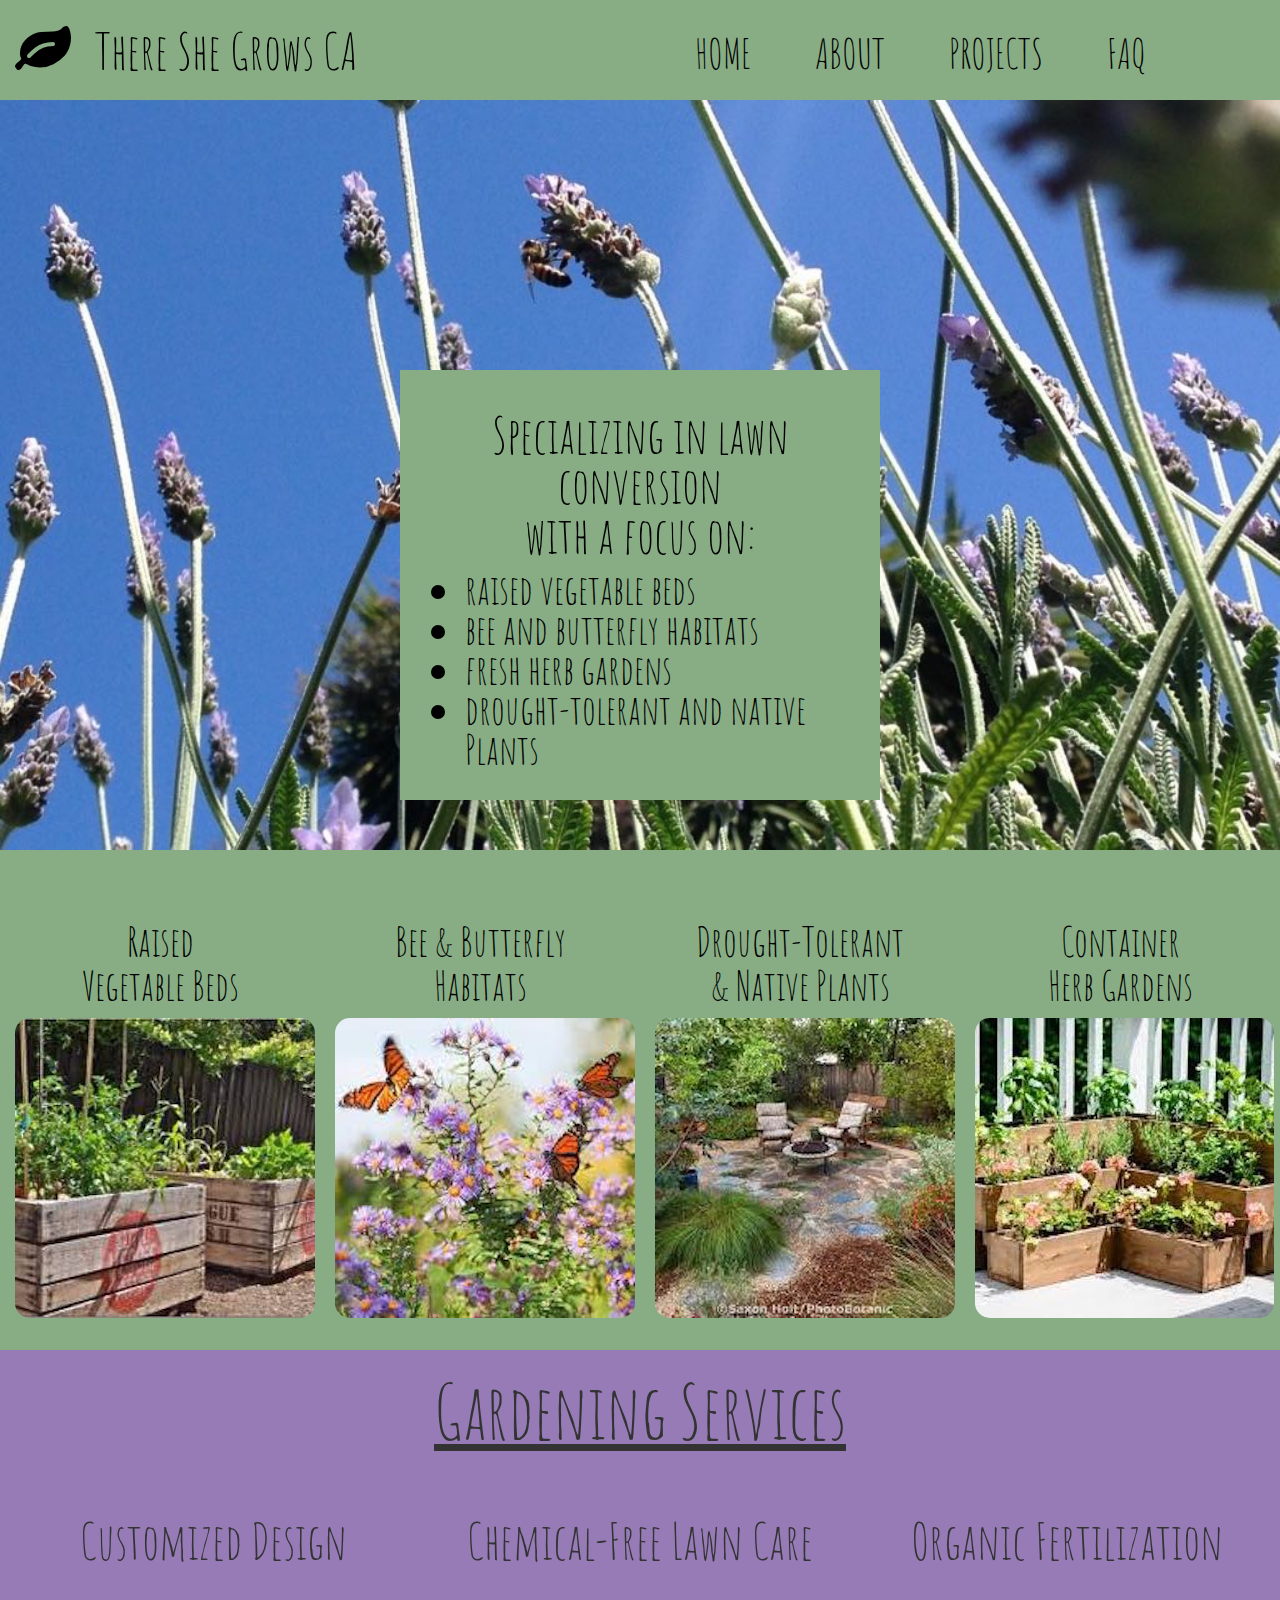
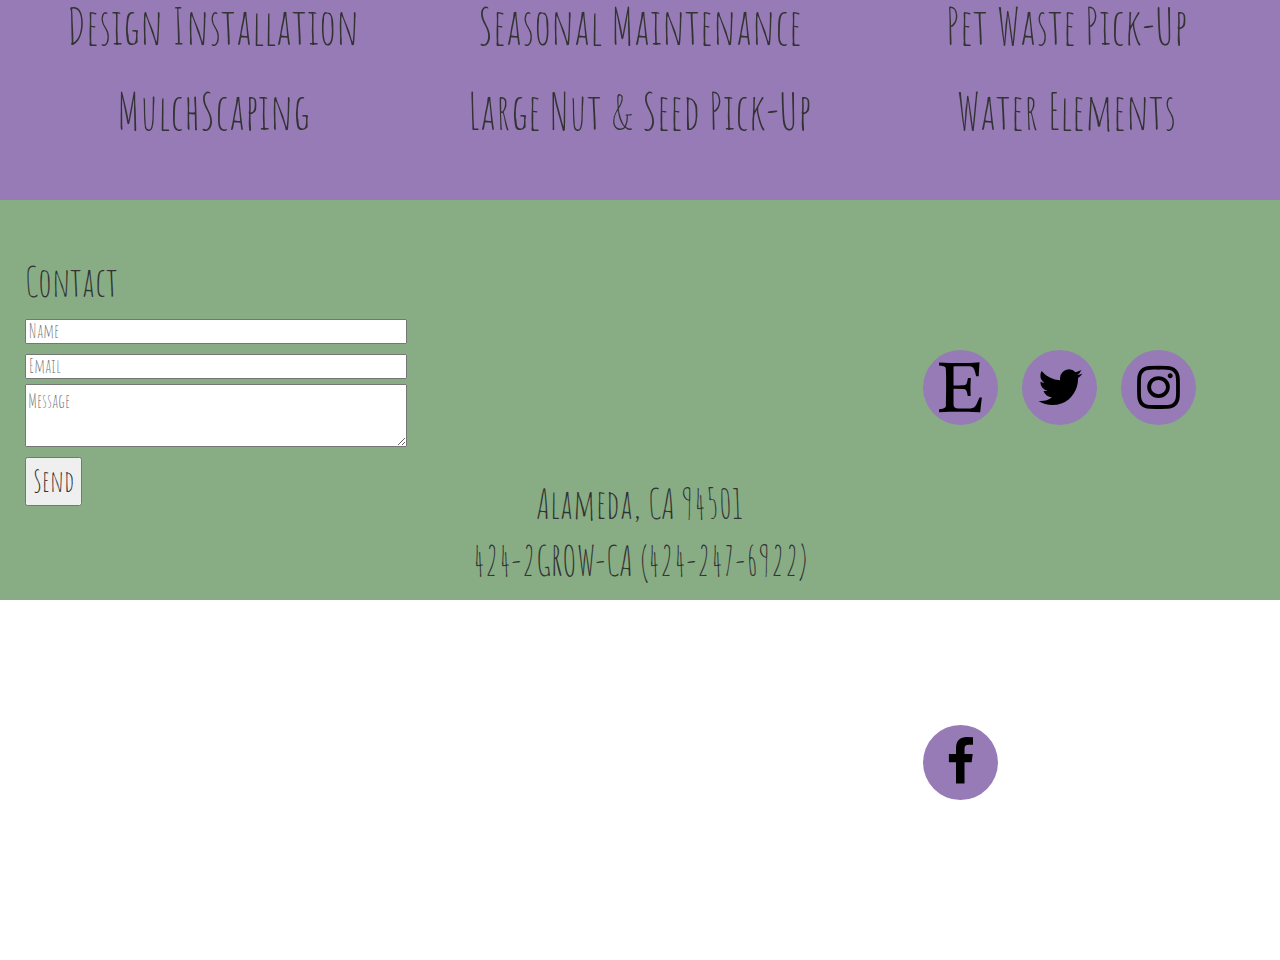
==== index.html @ d095cbda "Initial homepage draft" ====
<!DOCTYPE html>

<html lang="en">

	<head>
		
		<meta name="viewport" content="width=device-width, initial-scale=1">

		<title>There She Grows CA</title>

		<link rel="stylesheet" href="https://maxcdn.bootstrapcdn.com/bootstrap/3.3.7/css/bootstrap.min.css" integrity="sha384-BVYiiSIFeK1dGmJRAkycuHAHRg32OmUcww7on3RYdg4Va+PmSTsz/K68vbdEjh4u" crossorigin="anonymous">

		<link rel="stylesheet" href="<script src="https://maxcdn.bootstrapcdn.com/bootstrap/3.3.7/js/bootstrap.min.js" integrity="sha384-Tc5IQib027qvyjSMfHjOMaLkfuWVxZxUPnCJA7l2mCWNIpG9mGCD8wGNIcPD7Txa" crossorigin="anonymous"></script>
		
		<link rel="stylesheet" href="https://maxcdn.bootstrapcdn.com/font-awesome/4.7.0/css/font-awesome.min.css">

		<link href="https://fonts.googleapis.com/css?family=Amatic+SC" rel="stylesheet">

		<link rel="stylesheet" href="css/main.css">


	</head>

	<body>
		
		<nav class="container-fluid">

			<div class="row">			
				
				<div class="col-md-6">
					<i class="fa fa-leaf fa-4x" aria-hidden="true"></i>
					<h1>There She Grows CA</h1>
				</div>

					<ul class="col-md-6">
					<li><a href="index.html">HOME</a></li>
					<li><a href="about.html">ABOUT</a></li>
					<li><a href="project.html">PROJECTS</a></li>
					<li><a href="faq.html">FAQ</a></li>
					<li><a href="contact.html">CONTACT</a></li>
				</ul>
			</div>
		</nav>

		<header>
			
			<div class="frame">
				<h1>Specializing in lawn conversion<br>with a focus on:</h1>
				<ul>
					<li>raised vegetable beds</li>
					<li>bee and butterfly habitats</li>
					<li>fresh herb gardens</li>
					<li>drought-tolerant and native Plants</li>
				</ul>
			</div>

		</header>

		<section id="gardentypes" class="container-fluid">

			<div class="row">
				<div class="images">
					<a class="col-md-3" href="#" target="_blank">
						<h2>Raised<br>Vegetable Beds</h2>
						<img src="images/veggiebed.jpeg" alt="Raised vegetable garden">
					</a>
				</div>
				<div class="images">
					<a class="col-md-3" href="#" target="_blank">
						<h2>Bee &amp; Butterfly<br>Habitats</h2>
						<img src="images/butterfly.jpeg" alt="Butterfly among flowers">
					</a>
				</div>
				<div class="images">
					<a class="col-md-3" href="#" target="_blank">
						<h2>Drought-Tolerant<br>&amp; Native Plants</h2>
						<img src="images/nativeplant.jpeg" alt="Landscaped garden">
					</a>
				</div>
				<div class="images">
					<a class="col-md-3" href="#" target="_blank">
						<h2>Container<br>Herb Gardens</h2>
						<img src="images/herbgarden.jpeg" alt="Herb gardent">
					</a>
				</div>	
			</div>

		</section>

		<section id="services" class="container-fluid">
				
			<h3>Gardening Services</h3>	

			<ul class="list-unstyled row">	
				
				<li class="col-md-4"><h4>Customized Design</h4></li>
				<li class="col-md-4"><h4>Chemical-Free Lawn Care</h4></li>
				<li class="col-md-4"><h4>Organic Fertilization</h4></li>
	
			</ul>
			
			<ul class="list-unstyled row">

				<li class="col-md-4"><h4>Design Installation</h4></li>
				<li class="col-md-4"><h4>Seasonal Maintenance</h4></li>
				<li class="col-md-4"><h4>Pet Waste Pick-Up</h4></li>

			</ul>
			
			<ul class="list-unstyled row">	
				<li class="col-md-4"><h4>MulchScaping</h4></li>
				<li class="col-md-4"><h4>Large Nut &amp; Seed Pick-Up</h4></li>
				<li class="col-md-4"><h4>Water Elements</h4></li>
			</ul>

		</section>

		<section id="contact" class="row">

			<div class="contact col-md-4">
				<h5>Contact</h5>
				<input type="text" placeholder="Name"><br>
				<input type="email" placeholder="Email"><br>
				<textarea placeholder="Message"></textarea><br>
				<button>Send</button>
			</div>

			<div class="map col-md-4">

				<iframe src="https://www.google.com/maps/embed?pb=!1m18!1m12!1m3!1d50469.8854899033!2d-122.31340691813635!3d37.75797225291655!2m3!1f0!2f0!3f0!3m2!1i1024!2i768!4f13.1!3m3!1m2!1s0x808f80d8f2cf1595%3A0x66ff99cf60016f14!2sAlameda%2C+CA!5e0!3m2!1sen!2sus!4v1485395112477" width="300" height="200" frameborder="0" style="border:0" allowfullscreen></iframe>
				
				<p>Alameda, CA 94501<br>424-2GROW-CA (424-247-6922)</p>

			</div>

			<div class="social col-md-4">
				
				<ul class="social-icons">

					<a href="https://www.etsy.com/shop/ThereSheGrowsCA" target="_blank">
						<i class="fa fa-etsy fa-2x" aria-hidden="true"></i>
					</a>

					<a href="https://twitter.com/thereshegrowsca" target="_blank">
						<i class="fa fa-twitter fa-2x" aria-hidden="true"></i>
					</a>

					<a href="https://www.instagram.com/thereshegrowsca" target="_blank">
						<i class="fa fa-instagram fa-2x" aria-hidden="true"></i>
					</a>

					<a href="https://facebook.com/thereshegrowsca" target="_blank">
						<i class="fa fa-facebook fa-2x" aria-hidden="true"></i>
					</a>

				</ul>	

			</div>

		</section>

		<footer>
			

		</footer>


	    <!-- jQuery (necessary for Bootstrap's JavaScript plugins) -->
	    <script src="https://ajax.googleapis.com/ajax/libs/jquery/1.12.4/jquery.min.js"></script>
	    <!-- Include all compiled plugins (below), or include individual files as needed -->
	    <script src="js/bootstrap.min.js"></script>
		
	    <script src="https://maxcdn.bootstrapcdn.com/bootstrap/3.3.7/js/bootstrap.min.js" integrity="sha384-Tc5IQib027qvyjSMfHjOMaLkfuWVxZxUPnCJA7l2mCWNIpG9mGCD8wGNIcPD7Txa" crossorigin="anonymous"></script>


	</body>
</html>
---- css/main.css ----
body {
	margin: 0;
	padding: 0;
}

nav {
	background-color: #88AD85;
	height: 100px;
}

nav i {
	display: inline-block;
	color: #000;
	margin-top: 22px;
}

nav h1 {
	display: inline-block;
	font-family: "Amatic SC", cursive;
	color: #000;
	font-size: 50px;
	padding-left: 20px;
}

nav li {
	display: inline-block;
	font-family: "Amatic SC", cursive;
	font-size: 40px;
	margin-top: 25px;
	margin-left: 20px;
	padding: 0 20px;
}

nav a {
	text-decoration: none;
	color: #000;
}

nav a:hover {
	text-decoration: none;
	color: #A573BA;
}

header {
	background-image: url(../images/lavenderandbee.jpg);
	background-repeat: no-repeat;
	background-size: 100% 100%;
	background-position: 100% 100%;
	color: #fff;
	height: 750px;
	position: relative;
}

.frame {
	background-color: #88AD85;
	position: absolute;
	margin: 270px 400px;
	padding: 20px 20px;
}

header h1 {
	font-size: 50px;
	text-align: center;
	font-family: "Amatic SC", cursive;	
	color: #000;
	line-height: 50px;
}

header li {
	font-size: 40px;
	font-family: "Amatic SC", cursive;	
	color: #000;
	line-height: 40px;
	margin-left: 5px;
}

#gardentypes {
	height: 500px;
}

#gardentypes .row {
	height: 500px;
	background-color: #88AD85;
}

#gardentypes .images {
	margin-top: 50px;
	text-align: center;
}

#gardentypes img {
	border-radius: 5%;
}

#gardentypes h2 {
	text-align: center;
	font-family: "Amatic SC", cursive;
	font-size: 40px;
	color: #000;
}

#gardentypes a:hover,
#gardentypes h2:hover {
	text-decoration: none;
	color: #A573BA;
}

#services {
	display: block;
	height: 450px;
	background-color: #967BB6;
}

h3 {
	font-family: "Amatic SC", cursive;
	font-size: 75px;
	text-align: center;
	text-decoration: underline;
	margin-bottom: 50px;
}

h4 {
	font-family: "Amatic SC", cursive;
	font-size: 50px;
	text-align: center;
}

#contact {
	background-color: #88AD85;
	height: 400px;
}

.contact {
	padding-left: 40px;
	padding-top: 50px;
}

.contact h5 {
	display: block;
	font-family: "Amatic SC", cursive;
	font-size: 40px;
}

.contact input {
	width: 100%;
	height: 25px;
	margin: 5px 0;
	font-size: 20px;
	font-family: "Amatic SC", cursive;
}

.contact textarea {
	width: 100%;
	height: 100px
	margin: 5px 0;
	font-size: 20px;
	font-family: "Amatic SC", cursive;
}

.contact button {
	margin: 5px 0;
	font-family: "Amatic SC", cursive;
	font-size: 30px;
}

.map {
	text-align: center;
	padding-top: 50px;
}

#contact p {
	font-family: "Amatic SC", cursive;
	font-size: 40px;
	padding-top: 20px;
}

#contact i {
	background-color: #967BB6;
	color: #000;
	margin: 150px 10px;
	padding-top: 12px;
	font-size: 50px;
	border-radius: 50%;
	height: 75px;
	width: 75px;
	text-align: center;
}

#contact i:hover {
	color: #88AD85;
}
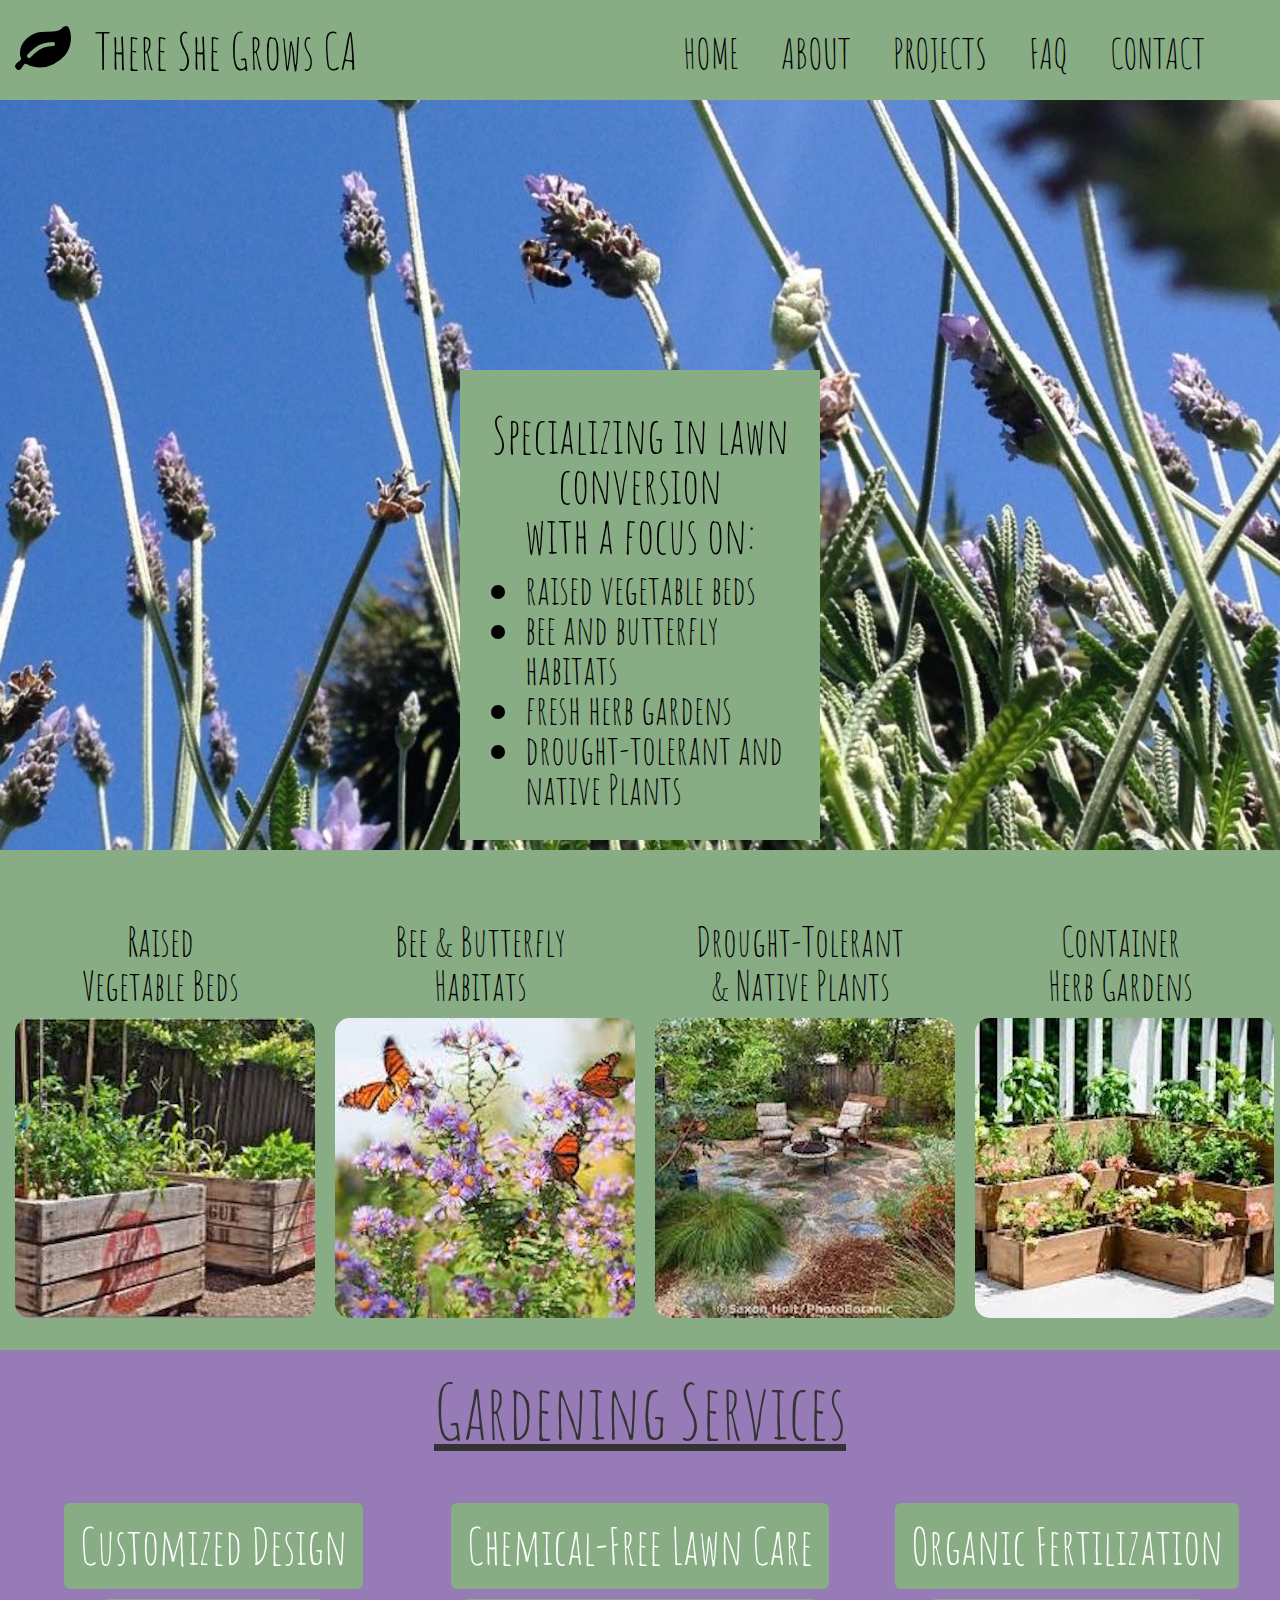
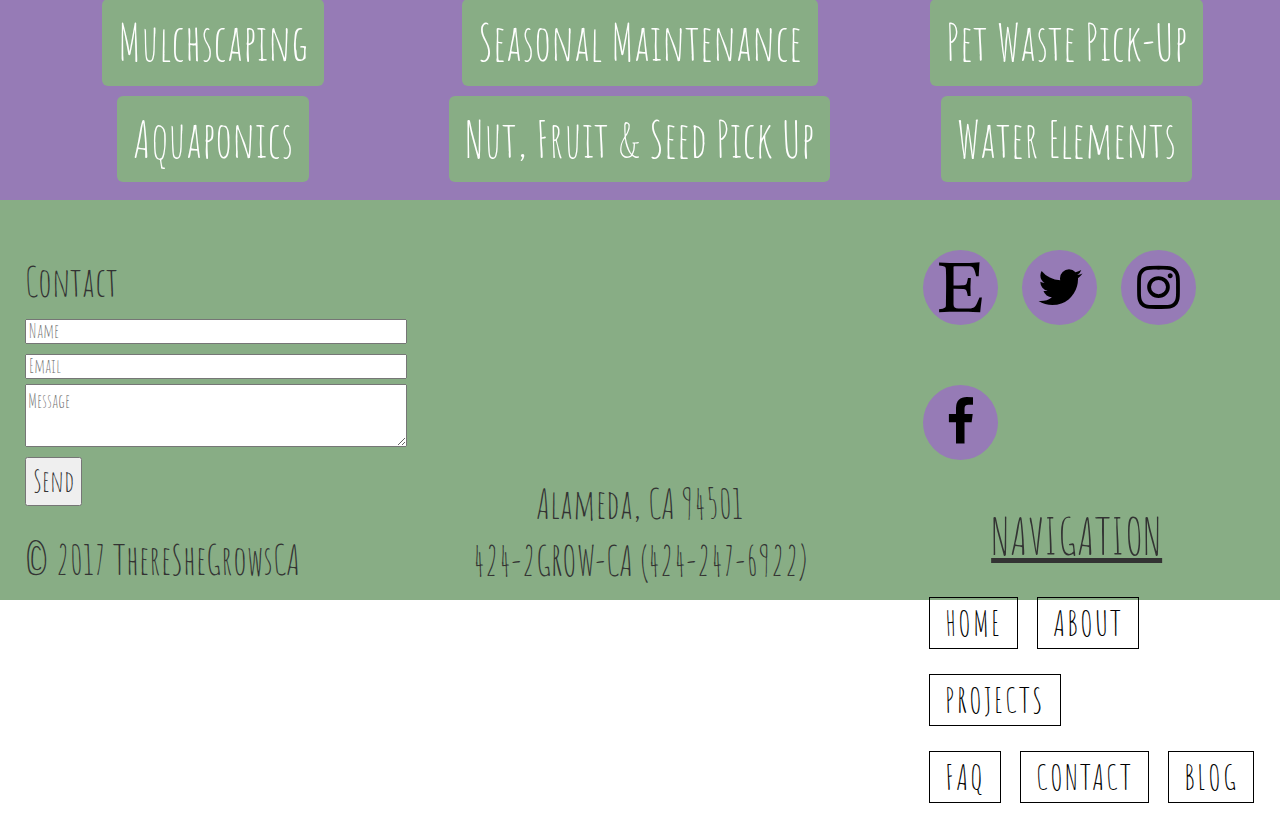
==== commit 117a010f: "Added modals and footer to homepage, added other html pages" ====
--- a/index.html
+++ b/index.html
@@ -32,12 +32,13 @@
 					<h1>There She Grows CA</h1>
 				</div>
 
-					<ul class="col-md-6">
+				<ul class="col-md-6">
 					<li><a href="index.html">HOME</a></li>
 					<li><a href="about.html">ABOUT</a></li>
 					<li><a href="project.html">PROJECTS</a></li>
 					<li><a href="faq.html">FAQ</a></li>
 					<li><a href="contact.html">CONTACT</a></li>
+					<li><a href="blog.html">BLOG</a></li>
 				</ul>
 			</div>
 		</nav>
@@ -93,36 +94,214 @@
 
 			<ul class="list-unstyled row">	
 				
-				<li class="col-md-4"><h4>Customized Design</h4></li>
-				<li class="col-md-4"><h4>Chemical-Free Lawn Care</h4></li>
-				<li class="col-md-4"><h4>Organic Fertilization</h4></li>
+				<li class="col-md-4">
+					<!-- Button trigger modal -->
+					<button type="button" class="btn btn-primary btn-lg" data-toggle="modal" data-target="#myModal">
+					  Customized Design
+					</button>
+
+					<!-- Modal -->
+					<div class="modal fade" id="myModal" tabindex="-1" role="dialog" aria-labelledby="myModalLabel">
+					  <div class="modal-dialog" role="document">
+					    <div class="modal-content">
+					      <div class="modal-header">
+					        <button type="button" class="close" data-dismiss="modal" aria-label="Close"><span aria-hidden="true">&times;</span></button>
+					      </div>
+					      <div class="modal-body">
+					      	Free initial consultation. Your design can be an overall transformation, small projects around the yard, or a combo.
+					      </div>
+					    </div>
+					  </div>
+					</div>
+				</li>
+
+				<li class="col-md-4">
+					<!-- Button trigger modal -->
+					<button type="button" class="btn btn-primary btn-lg" data-toggle="modal" data-target="#myModal">
+					  Chemical-Free Lawn Care
+					</button>
+
+					<!-- Modal -->
+					<div class="modal fade" id="myModal" tabindex="-1" role="dialog" aria-labelledby="myModalLabel">
+					  <div class="modal-dialog" role="document">
+					    <div class="modal-content">
+					      <div class="modal-header">
+					        <button type="button" class="close" data-dismiss="modal" aria-label="Close"><span aria-hidden="true">&times;</span></button>
+					      </div>
+					      <div class="modal-body">
+					      	Crowd out lawn weeds with natural methods and avoid chemicals in your landscaping and gardens with hand weeding.
+					      </div>
+					    </div>
+					  </div>
+					</div>
+				</li>
+
+				<li class="col-md-4">
+					<!-- Button trigger modal -->
+					<button type="button" class="btn btn-primary btn-lg" data-toggle="modal" data-target="#myModal">
+					  Organic Fertilization
+					</button>
+
+					<!-- Modal -->
+					<div class="modal fade" id="myModal" tabindex="-1" role="dialog" aria-labelledby="myModalLabel">
+					  <div class="modal-dialog" role="document">
+					    <div class="modal-content">
+					      <div class="modal-header">
+					        <button type="button" class="close" data-dismiss="modal" aria-label="Close"><span aria-hidden="true">&times;</span></button>
+					      </div>
+					      <div class="modal-body">
+					      	As nutrients are absorbed by plants and diluted by rain, they need to be replaced. Chemical fertilizers only provide a few nutrients. For truly healthy plants, full spectrum organic fertilization is the best option.
+					      </div>
+					    </div>
+					  </div>
+					</div>
+				</li>
 	
 			</ul>
 			
 			<ul class="list-unstyled row">
 
-				<li class="col-md-4"><h4>Design Installation</h4></li>
-				<li class="col-md-4"><h4>Seasonal Maintenance</h4></li>
-				<li class="col-md-4"><h4>Pet Waste Pick-Up</h4></li>
+				<li class="col-md-4">
+					<!-- Button trigger modal -->
+					<button type="button" class="btn btn-primary btn-lg" data-toggle="modal" data-target="#myModal">
+					  Mulchscaping
+					</button>
+
+					<!-- Modal -->
+					<div class="modal fade" id="myModal" tabindex="-1" role="dialog" aria-labelledby="myModalLabel">
+					  <div class="modal-dialog" role="document">
+					    <div class="modal-content">
+					      <div class="modal-header">
+					        <button type="button" class="close" data-dismiss="modal" aria-label="Close"><span aria-hidden="true">&times;</span></button>
+					      </div>
+					      <div class="modal-body">
+					      	Mulch is an easy way to create beautiful curb appeal and habitat for beneficial insects and microbes. It also helps plants retain moisture.
+					      </div>
+					    </div>
+					  </div>
+					</div>
+				</li>
+
+				<li class="col-md-4">
+					<!-- Button trigger modal -->
+					<button type="button" class="btn btn-primary btn-lg" data-toggle="modal" data-target="#myModal">
+					  Seasonal Maintenance
+					</button>
+
+					<!-- Modal -->
+					<div class="modal fade" id="myModal" tabindex="-1" role="dialog" aria-labelledby="myModalLabel">
+					  <div class="modal-dialog" role="document">
+					    <div class="modal-content">
+					      <div class="modal-header">
+					        <button type="button" class="close" data-dismiss="modal" aria-label="Close"><span aria-hidden="true">&times;</span></button>
+					      </div>
+					      <div class="modal-body">
+					      	Is your yard out of control? Customizable clean ups can be once per year, twice per year, or more often, depending on the growth cycle of your yard, trees, and landscaping.
+					      </div>
+					    </div>
+					  </div>
+					</div>
+				</li>
+				<li class="col-md-4">
+					<!-- Button trigger modal -->
+					<button type="button" class="btn btn-primary btn-lg" data-toggle="modal" data-target="#myModal">
+					  Pet Waste Pick-Up
+					</button>
+
+					<!-- Modal -->
+					<div class="modal fade" id="myModal" tabindex="-1" role="dialog" aria-labelledby="myModalLabel">
+					  <div class="modal-dialog" role="document">
+					    <div class="modal-content">
+					      <div class="modal-header">
+					        <button type="button" class="close" data-dismiss="modal" aria-label="Close"><span aria-hidden="true">&times;</span></button>
+					      </div>
+					      <div class="modal-body">
+					      	Love your pets but hate the mess they leave in the yard? Add pet waste pick-up to your other services for a waste-free yard.
+					      </div>
+					    </div>
+					  </div>
+					</div>
+				</li>
 
 			</ul>
 			
 			<ul class="list-unstyled row">	
-				<li class="col-md-4"><h4>MulchScaping</h4></li>
-				<li class="col-md-4"><h4>Large Nut &amp; Seed Pick-Up</h4></li>
-				<li class="col-md-4"><h4>Water Elements</h4></li>
+				<li class="col-md-4">
+					<!-- Button trigger modal -->
+					<button type="button" class="btn btn-primary btn-lg" data-toggle="modal" data-target="#myModal">
+					  Aquaponics
+					</button>
+
+					<!-- Modal -->
+					<div class="modal fade" id="myModal" tabindex="-1" role="dialog" aria-labelledby="myModalLabel">
+					  <div class="modal-dialog" role="document">
+					    <div class="modal-content">
+					      <div class="modal-header">
+					        <button type="button" class="close" data-dismiss="modal" aria-label="Close"><span aria-hidden="true">&times;</span></button>
+					      </div>
+					      <div class="modal-body">
+					      	Use your existing fish tank to grow nutritious micro greens and lettuces year round, which in turn filter the fish tank water naturally. No aquarium? No problem! Let us set that up for you, as well.
+					      </div>
+					    </div>
+					  </div>
+					</div>
+				</li>
+
+				<li class="col-md-4">
+					<!-- Button trigger modal -->
+					<button type="button" class="btn btn-primary btn-lg" data-toggle="modal" data-target="#myModal">
+					  Nut, Fruit &amp; Seed Pick Up
+					</button>
+
+					<!-- Modal -->
+					<div class="modal fade" id="myModal" tabindex="-1" role="dialog" aria-labelledby="myModalLabel">
+					  <div class="modal-dialog" role="document">
+					    <div class="modal-content">
+					      <div class="modal-header">
+					        <button type="button" class="close" data-dismiss="modal" aria-label="Close"><span aria-hidden="true">&times;</span></button>
+					      </div>
+					      <div class="modal-body">
+					      	Trees that continuously or seasonally drop large seeds, nuts and fruit can attract critters and insects. Our specialized tools make quick work of removing them from your lawn and landscaping.
+					      </div>
+					    </div>
+					  </div>
+					</div>
+				</li>
+
+				<li class="col-md-4">
+					<!-- Button trigger modal -->
+					<button type="button" class="btn btn-primary btn-lg" data-toggle="modal" data-target="#myModal">
+					  Water Elements
+					</button>
+
+					<!-- Modal -->
+					<div class="modal fade" id="myModal" tabindex="-1" role="dialog" aria-labelledby="myModalLabel">
+					  <div class="modal-dialog" role="document">
+					    <div class="modal-content">
+					      <div class="modal-header">
+					        <button type="button" class="close" data-dismiss="modal" aria-label="Close"><span aria-hidden="true">&times;</span></button>
+					      </div>
+					      <div class="modal-body">
+					      	Save water by installing water barrels and drip irrigation for landscaping, container gardens and raised bed gardens. Encourage birds to visit your yard and control the insect population with a custom designed birdbath.
+					      </div>
+					    </div>
+					  </div>
+					</div>
+				</li>
+
 			</ul>
 
 		</section>
 
-		<section id="contact" class="row">
+		<footer id="contact" class="row">
 
 			<div class="contact col-md-4">
 				<h5>Contact</h5>
 				<input type="text" placeholder="Name"><br>
 				<input type="email" placeholder="Email"><br>
 				<textarea placeholder="Message"></textarea><br>
-				<button>Send</button>
+				<button>Send</button><br>
+				<p>&copy; 2017 ThereSheGrowsCA</p>
 			</div>
 
 			<div class="map col-md-4">
@@ -153,14 +332,20 @@
 						<i class="fa fa-facebook fa-2x" aria-hidden="true"></i>
 					</a>
 
-				</ul>	
-
-			</div>
-
-		</section>
-
-		<footer>
-			
+				</ul>
+
+				<p class="nav">NAVIGATION</p>
+
+				<ul class="navbar">
+					<li><a href="index.html">HOME</a></li>
+					<li><a href="about.html">ABOUT</a></li>
+					<li><a href="project.html">PROJECTS</a></li><br>
+					<li><a href="faq.html">FAQ</a></li>
+					<li><a href="contact.html">CONTACT</a></li>
+					<li><a href="blog.html">BLOG</a></li>
+				</ul>
+
+			</div>
 
 		</footer>
 
@@ -170,7 +355,7 @@
 	    <!-- Include all compiled plugins (below), or include individual files as needed -->
 	    <script src="js/bootstrap.min.js"></script>
 		
-	    <script src="https://maxcdn.bootstrapcdn.com/bootstrap/3.3.7/js/bootstrap.min.js" integrity="sha384-Tc5IQib027qvyjSMfHjOMaLkfuWVxZxUPnCJA7l2mCWNIpG9mGCD8wGNIcPD7Txa" crossorigin="anonymous"></script>
+	    <!-- <script src="https://maxcdn.bootstrapcdn.com/bootstrap/3.3.7/js/bootstrap.min.js" integrity="sha384-Tc5IQib027qvyjSMfHjOMaLkfuWVxZxUPnCJA7l2mCWNIpG9mGCD8wGNIcPD7Txa" crossorigin="anonymous"></script> -->
 
 
 	</body>
--- a/css/main.css
+++ b/css/main.css
@@ -27,8 +27,8 @@
 	font-family: "Amatic SC", cursive;
 	font-size: 40px;
 	margin-top: 25px;
-	margin-left: 20px;
-	padding: 0 20px;
+	margin-left: 18px;
+	padding: 0 10px;
 }
 
 nav a {
@@ -54,7 +54,7 @@
 .frame {
 	background-color: #88AD85;
 	position: absolute;
-	margin: 270px 400px;
+	margin: 270px 460px;
 	padding: 20px 20px;
 }
 
@@ -119,9 +119,17 @@
 	margin-bottom: 50px;
 }
 
-h4 {
-	font-family: "Amatic SC", cursive;
-	font-size: 50px;
+#services button,
+.modal-header,
+.modal-body {
+	font-family: "Amatic SC", cursive;
+	font-size: 50px;
+	text-align: center;
+	background-color: #88AD85;
+	border: none;
+}
+
+#services .col-md-4 {
 	text-align: center;
 }
 
@@ -177,7 +185,7 @@
 #contact i {
 	background-color: #967BB6;
 	color: #000;
-	margin: 150px 10px;
+	margin: 50px 10px 10px 10px;
 	padding-top: 12px;
 	font-size: 50px;
 	border-radius: 50%;
@@ -190,12 +198,36 @@
 	color: #88AD85;
 }
 
-
-
-
-
-
-
-
-
-
+#contact .nav {
+	text-align: center;
+	text-decoration: underline;
+	font-size: 50px;
+}
+
+#contact .navbar li {
+	display: inline-block;
+	font-family: "Amatic SC", cursive;
+	font-size: 35px;
+	margin-top: 25px;
+	margin-left: 15px;
+	padding: 0 15px;
+	letter-spacing: 2px;
+	border: 1px solid #000;
+}
+
+#contact .navbar a {
+	text-decoration: none;
+	color: #000;
+}
+
+#contact .navbar a:hover {
+	text-decoration: none;
+	color: #A573BA;
+}
+
+
+
+
+
+
+
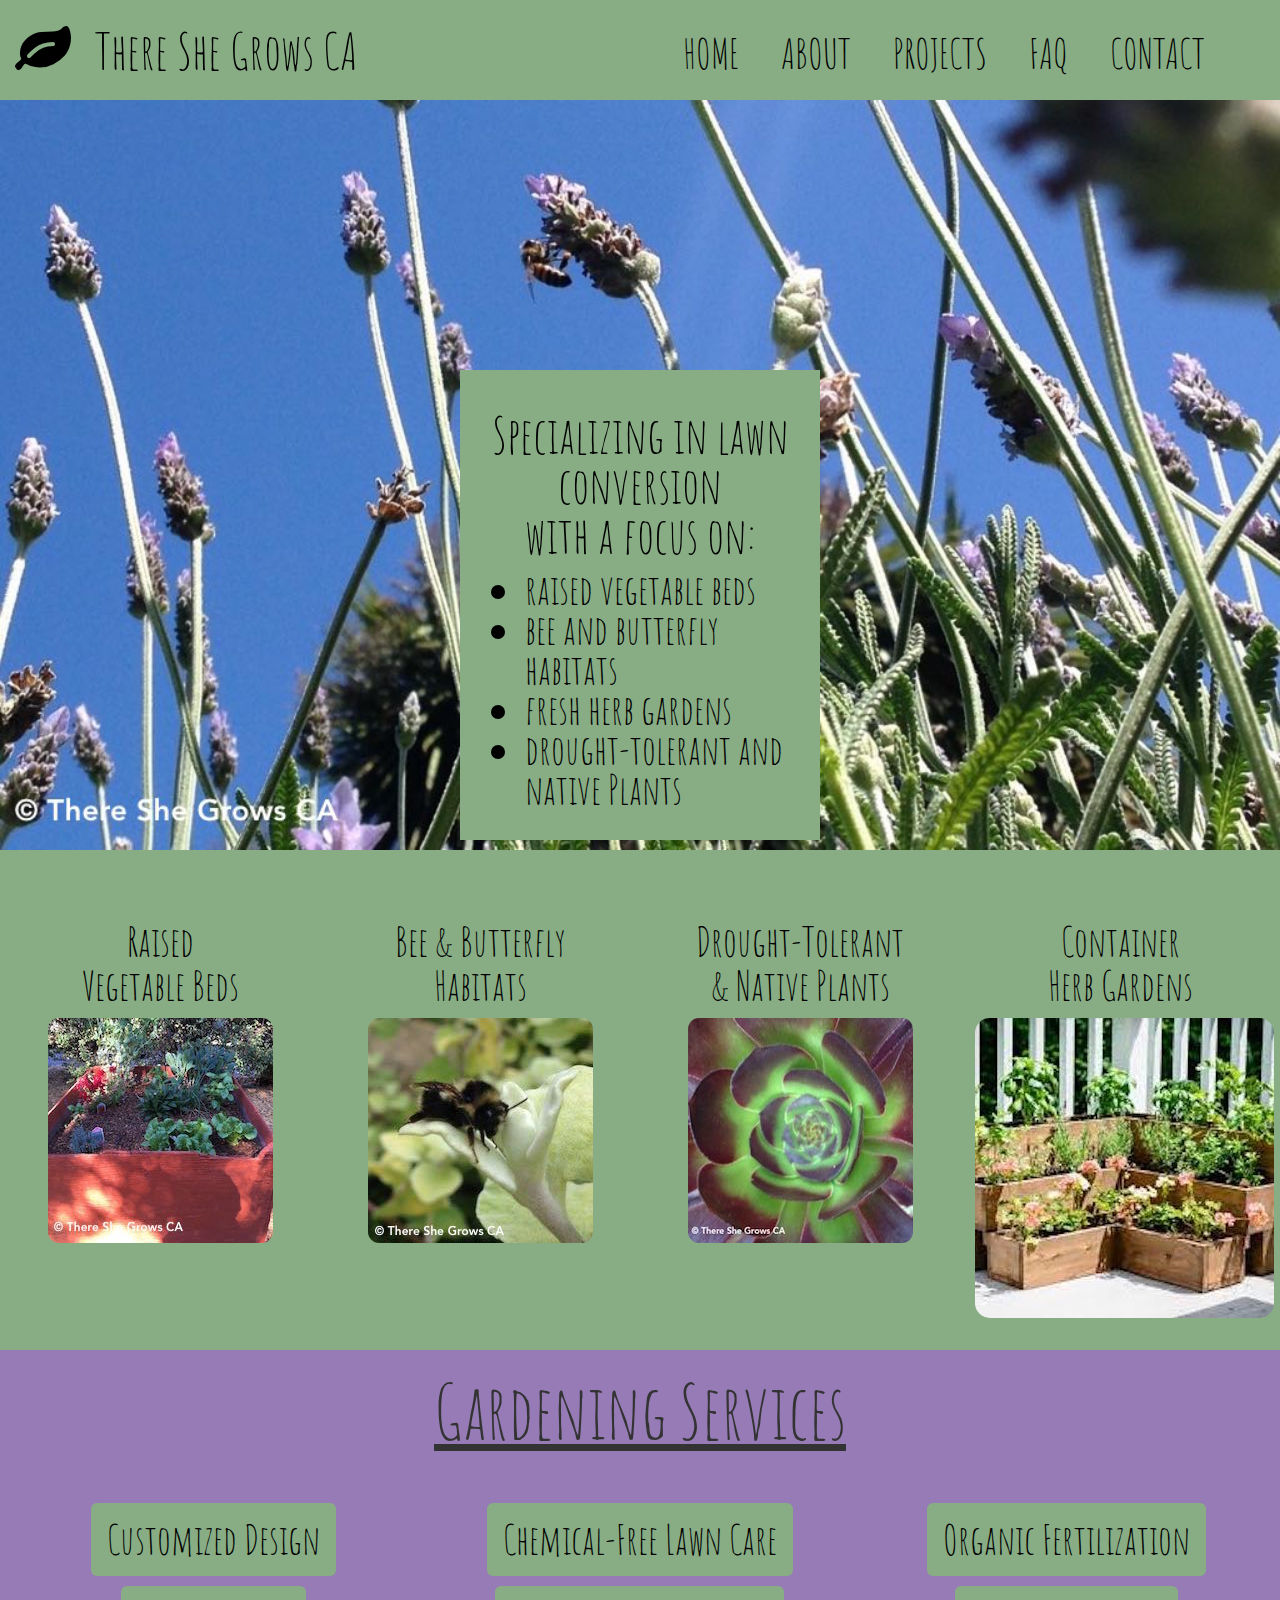
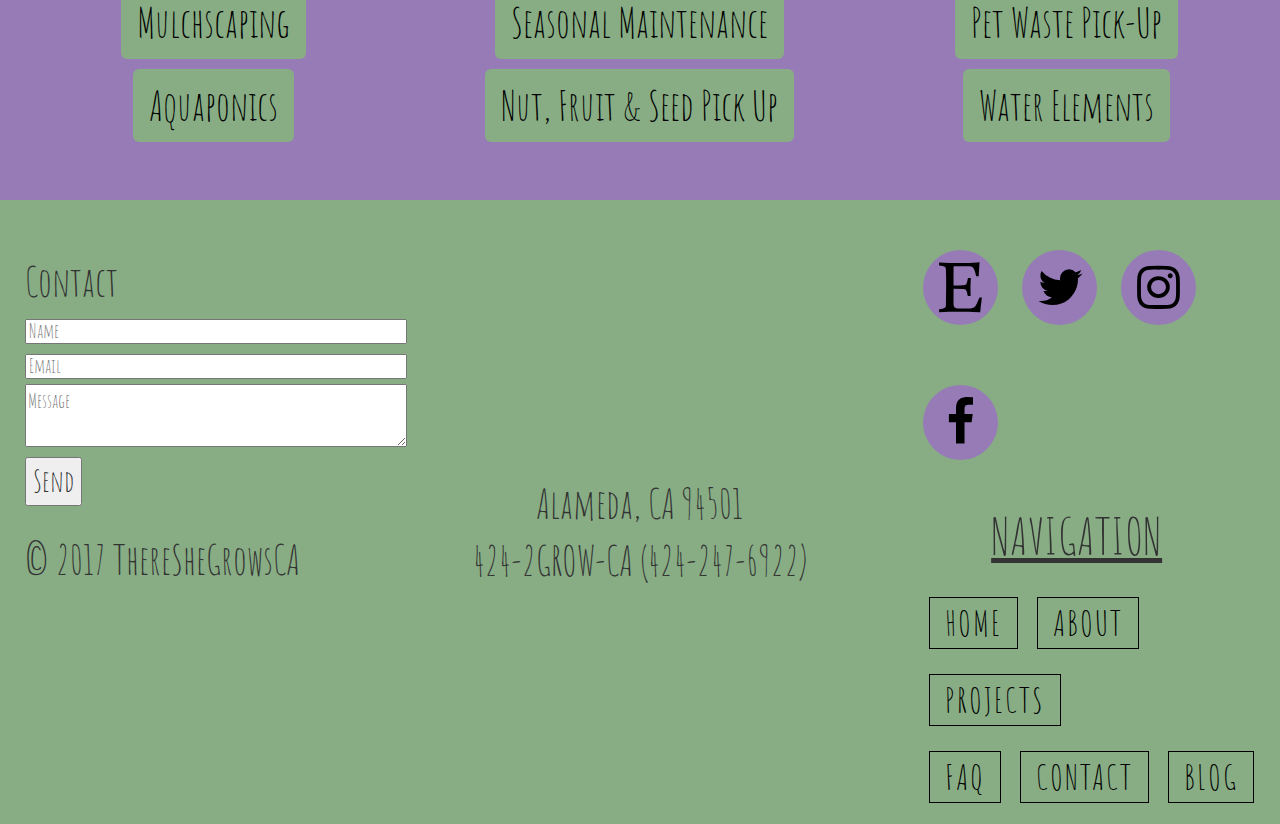
==== commit ebd8c33d: "Completed remaining pages of website" ====
--- a/index.html
+++ b/index.html
@@ -4,6 +4,8 @@
 
 	<head>
 		
+		<link rel="shortcut icon" href="favicon.ico">
+		<meta charset="utf-8">
 		<meta name="viewport" content="width=device-width, initial-scale=1">
 
 		<title>There She Grows CA</title>
@@ -35,7 +37,7 @@
 				<ul class="col-md-6">
 					<li><a href="index.html">HOME</a></li>
 					<li><a href="about.html">ABOUT</a></li>
-					<li><a href="project.html">PROJECTS</a></li>
+					<li><a href="projects.html">PROJECTS</a></li>
 					<li><a href="faq.html">FAQ</a></li>
 					<li><a href="contact.html">CONTACT</a></li>
 					<li><a href="blog.html">BLOG</a></li>
@@ -63,19 +65,19 @@
 				<div class="images">
 					<a class="col-md-3" href="#" target="_blank">
 						<h2>Raised<br>Vegetable Beds</h2>
-						<img src="images/veggiebed.jpeg" alt="Raised vegetable garden">
+						<img src="images/veggiebed.jpg" alt="Raised vegetable garden">
 					</a>
 				</div>
 				<div class="images">
 					<a class="col-md-3" href="#" target="_blank">
 						<h2>Bee &amp; Butterfly<br>Habitats</h2>
-						<img src="images/butterfly.jpeg" alt="Butterfly among flowers">
+						<img src="images/pollinator.jpg" alt="Butterfly among flowers">
 					</a>
 				</div>
 				<div class="images">
 					<a class="col-md-3" href="#" target="_blank">
 						<h2>Drought-Tolerant<br>&amp; Native Plants</h2>
-						<img src="images/nativeplant.jpeg" alt="Landscaped garden">
+						<img src="images/nativeplant.jpg" alt="Landscaped garden">
 					</a>
 				</div>
 				<div class="images">
@@ -339,7 +341,7 @@
 				<ul class="navbar">
 					<li><a href="index.html">HOME</a></li>
 					<li><a href="about.html">ABOUT</a></li>
-					<li><a href="project.html">PROJECTS</a></li><br>
+					<li><a href="projects.html">PROJECTS</a></li><br>
 					<li><a href="faq.html">FAQ</a></li>
 					<li><a href="contact.html">CONTACT</a></li>
 					<li><a href="blog.html">BLOG</a></li>
--- a/css/main.css
+++ b/css/main.css
@@ -1,8 +1,10 @@
 body {
 	margin: 0;
 	padding: 0;
-}
-
+	background-color: #88AD85;
+}
+
+/*All pages nav bar*/
 nav {
 	background-color: #88AD85;
 	height: 100px;
@@ -41,6 +43,7 @@
 	color: #A573BA;
 }
 
+/*Home page*/
 header {
 	background-image: url(../images/lavenderandbee.jpg);
 	background-repeat: no-repeat;
@@ -123,7 +126,8 @@
 .modal-header,
 .modal-body {
 	font-family: "Amatic SC", cursive;
-	font-size: 50px;
+	font-size: 40px;
+	color: #000;
 	text-align: center;
 	background-color: #88AD85;
 	border: none;
@@ -133,6 +137,7 @@
 	text-align: center;
 }
 
+/*All pages footer*/
 #contact {
 	background-color: #88AD85;
 	height: 400px;
@@ -225,9 +230,153 @@
 	color: #A573BA;
 }
 
-
-
-
-
-
-
+/*About page*/
+#about {
+	text-align: center;
+	height: auto;
+	width: 60%;
+	margin: 0 auto;
+	background-color: #A573BA;
+}
+
+#about img {
+	margin-top: 30px;
+}
+
+#about h2 {
+	font-family: "Amatic SC", cursive;
+	font-size: 60px;
+	margin-bottom: 30px;
+	text-decoration: underline;
+}
+
+#about p {
+	font-family: "Amatic SC", cursive;
+	font-size: 30px;
+}
+
+/*Projects page*/
+#carousel {
+	margin: 30px 0;
+	height: auto;
+	background-color: #A573BA;
+}
+
+#carousel img {
+	margin: 0 auto;
+}
+
+/*FAQ page*/
+
+#accordion {
+	margin: auto 20px;
+	background-color: #A573BA;
+	text-align: center;
+}
+
+#accordion h1 {
+	font-family: "Amatic SC", cursive;
+	font-size: 70px;
+	text-decoration: underline;
+	margin-bottom: 30px;
+}
+
+#accordion .panel-heading {
+	background-color: #A573BA;
+}
+
+#accordion .panel {
+	border: 1px solid #A573BA;
+}
+
+#accordion h4 {
+	font-family: "Amatic SC", cursive;
+	font-size: 50px;
+}
+
+#accordion .panel-body {
+	font-family: "Amatic SC", cursive;
+	font-size: 30px;
+}
+
+#accordion a:hover {
+	color: #88AD85;
+	text-decoration: none;
+}
+
+/*Contact page*/
+#main-contact {
+	text-align: center;
+	height: auto;
+	width: 90%;
+	margin: 0 auto;
+	background-color: #A573BA;
+}
+
+#main-contact h2 {
+	font-family: "Amatic SC", cursive;
+	font-size: 50px;
+	margin-bottom: 30px;
+	line-height: 70px;
+}
+
+#blog .blog-post{
+	text-align: center;
+	font-family: "Amatic SC", cursive;
+	background-color: #A573BA;
+}
+
+#blog .blog-post h2 {
+	font-size: 80px;
+	margin: 50px 0 30px 0;
+	text-decoration: underline;
+}
+
+#blog .blog-post h3 {
+	font-size: 30px;
+	text-decoration: none;
+}
+
+#blog .blog-post p {
+	text-align: justify;
+	text-indent: 50px;
+	font-size: 40px;
+	padding: 0 50px;
+}
+
+#blog .blog-post li {
+	text-align: left;
+	font-size: 40px;
+}
+
+#blog .blog-post a {
+	color: #000;
+}
+
+#blog .blog-post a:hover {
+	color: #88AD85;
+	text-decoration: none;
+}
+
+#blog .blog-post hr {
+	border: 5px solid #000;
+	margin-left: 10px;
+}
+
+#blog .sidebar h3 {
+	font-family: "Amatic SC", cursive;
+}
+
+#blog .sidebar a {
+	color: #000;
+}
+
+#blog .sidebar li {
+	font-family: "Amatic SC", cursive;
+	font-size: 40px;
+}
+
+#blog .sidebar a:hover {
+	color: #A573BA;
+	text-decoration: none;
+}